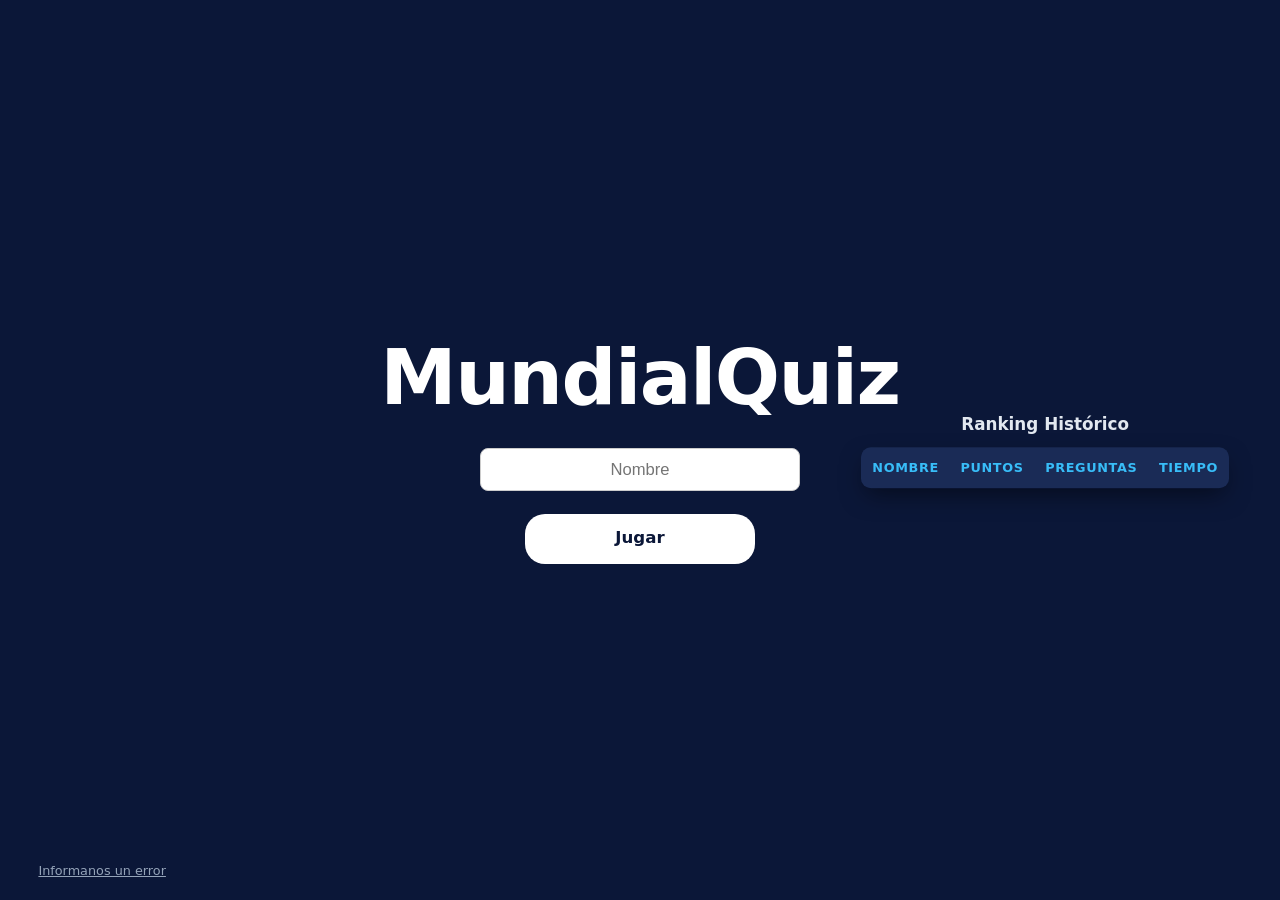
==== index.html @ 3e144af9 "Realizacion del diseno de la pagina principal y formulario de contacto" ====
<!DOCTYPE html>
<html lang="es">
<head>
    <meta charset="UTF-8">
    <meta name="viewport" content="width=device-width, initial-scale=1.0">
        <link rel="stylesheet" href="/css/reset.css">
        <link rel="stylesheet" href="/css/styles.css">
    <title>MundialQuiz</title>
</head>
<body id="paginaPrincipal">
    <div id="juego">
        <h1 id="tituloPrincial">MundialQuiz</h1>
        <input type="text"  id="usuario" placeholder="Nombre">
        <button id="btnjugar">Jugar</button>
    </div>
    <div id="tablaHistorica">
    <h2>Ranking Histórico</h2>
    <div class="contenedor-scroll-tabla">
        <table>
            <thead>
                <tr>
                    <th>Nombre</th>
                    <th>Puntos</th>
                    <th>Preguntas</th>
                    <th>Tiempo</th>
                </tr>
            </thead>
            <tbody id="cuerpoTabla">
                <!-- Acá vas a insertar los <tr> desde JavaScript -->
            </tbody>
        </table>
    </div>
</div>
    <footer id="contacto"><a href="contacto.html">Informanos un error</a></footer>
</body>
</html>
---- css/styles.css ----
/*  RESET BÁSICO Y VARIABLES GLOBALES */
* {
  box-sizing: border-box;
  margin: 0;
  padding: 0;
}

html {
  height: 100%;
}

body {
  background-color: #0B1738;
  font-family: system-ui, -apple-system, BlinkMacSystemFont, 'Segoe UI', Roboto, Oxygen, Ubuntu, Cantarell, sans-serif;
  color: #ffffff;
}

/* PANTALLA PRINCIPAL*/

#paginaPrincipal {
  width: 100vw;
  height: 100dvh;
  overflow: hidden;
  position: relative;
}

#juego {
  width: 100%;
  height: 100%;
  display: flex;
  flex-direction: column;
  justify-content: center;
  align-items: center;
  gap: clamp(1.2rem, 2.5vh, 2.2rem);
}

#tituloPrincial {
  font-size: clamp(3rem, 6vw, 5.5rem);
  font-weight: 800;
  letter-spacing: -0.02em;
  text-align: center;
  line-height: 1.1;
  margin-bottom: 0.3rem;
}

#usuario {
  padding: clamp(0.6rem, 1.2vh, 0.85rem) 1rem;
  font-size: clamp(1rem, 1.3vw, 1.25rem);
  border-radius: 8px;
  border: 1px solid #ccc;
  text-align: center;
  outline: none;
  width: 25vw;
  min-width: 260px;
  max-width: 360px;
  transition: border-color 0.2s, box-shadow 0.2s;
}

#usuario:focus {
  border-color: #38bdf8;
  box-shadow: 0 0 0 3px rgba(56, 189, 248, 0.3);
}

#btnjugar {
  padding: clamp(0.65rem, 1.4vh, 0.9rem) 0;
  font-size: clamp(1rem, 1.3vw, 1.25rem);
  font-weight: 700;
  border-radius: 20px;
  border: none;
  cursor: pointer;
  background-color: #ffffff;
  color: #0B1738;
  width: 18vw;
  min-width: 180px;
  max-width: 260px;
  transition: transform 0.15s ease, background-color 0.2s;
}

#btnjugar:hover {
  transform: scale(1.03);
  background-color: #f1f5f9;
}

#btnjugar:active {
  transform: scale(0.98);
}

/*TABLA HISTÓRICA*/
#tablaHistorica {
  position: absolute;
  top: 50%;
  right: clamp(1.5rem, 4vw, 4rem);
  transform: translateY(-50%);
  display: flex;
  flex-direction: column;
  align-items: center;
}

#tablaHistorica h2 {
  margin-bottom: clamp(0.6rem, 1vh, 1rem);
  font-size: clamp(1.05rem, 1.3vw, 1.3rem);
  font-weight: 600;
  color: #e2e8f0;
}

#tablaHistorica table {
  width: 26vw;
  min-width: 310px;
  max-width: 420px;
  border-collapse: collapse;
  text-align: center;
  background-color: #101f42;
  border-radius: 10px;
  overflow: hidden;
  box-shadow: 0 10px 25px -5px rgba(0, 0, 0, 0.5);
}

#tablaHistorica th {
  background-color: #1a2b56;
  color: #38bdf8;
  padding: clamp(0.6rem, 1.2vh, 0.85rem);
  font-size: clamp(0.8rem, 0.95vw, 0.95rem);
  text-transform: uppercase;
  letter-spacing: 0.05em;
}

#tablaHistorica td {
  padding: clamp(0.5rem, 1vh, 0.75rem);
  border-bottom: 1px solid #1a2b56;
  font-size: clamp(0.8rem, 0.9vw, 0.9rem);
  color: #cbd5e1;
}

#tablaHistorica tr:last-child td {
  border-bottom: none;
}

/* FOOTER*/
#contacto {
  position: absolute;
  bottom: clamp(1rem, 2vh, 1.8rem);
  left: clamp(1rem, 3vw, 2.5rem);
}

#contacto a {
  color: #94a3b8;
  text-decoration: underline;
  font-size: clamp(0.8rem, 0.9vw, 0.9rem);
  transition: color 0.2s ease;
}

#contacto a:hover {
  color: #ffffff;
}

/* PÁGINA DE CONTACTO */

#paginaContacto {
  width: 100vw;
  height: 100dvh;
  display: flex;
  flex-direction: column;
  justify-content: center;
  align-items: center;
  padding: 1.5rem;
  overflow: hidden;
  gap: 1.5rem;
}

#tituloMensaje {
  font-size: clamp(2rem, 4vw, 3.2rem);
  font-weight: 800;
  text-align: center;
  color: #ffffff;
  letter-spacing: -0.02em;
}

#paginaContacto form {
  display: flex;
  flex-direction: column;
  width: 100%;
  max-width: 420px;
  gap: 1.2rem;
  align-items: center;
}

#paginaContacto input,
#paginaContacto textarea {
  width: 100%;
  padding: 0.8rem 1rem;
  font-size: clamp(0.95rem, 1.1vw, 1.05rem);
  border-radius: 8px;
  border: 1px solid #334155;
  background-color: #101f42;
  color: #ffffff;
  outline: none;
  transition: border-color 0.2s, box-shadow 0.2s;
  font-family: inherit;
}

#paginaContacto input::placeholder,
#paginaContacto textarea::placeholder {
  color: #94a3b8;
}

#paginaContacto input:focus,
#paginaContacto textarea:focus {
  border-color: #38bdf8;
  box-shadow: 0 0 0 3px rgba(56, 189, 248, 0.25);
}

#paginaContacto textarea {
  resize: vertical;
  min-height: 120px;
  max-height: 220px;
}

#btnEnviar {
  padding: 0.75rem 2.5rem;
  font-size: 1.05rem;
  font-weight: 700;
  border-radius: 20px;
  border: none;
  cursor: pointer;
  background-color: #ffffff;
  color: #0B1738;
  margin-top: 0.5rem;
  transition: transform 0.15s ease, background-color 0.2s;
  width: 100%;
  max-width: 220px;
}

#btnEnviar:hover {
  transform: scale(1.03);
  background-color: #f1f5f9;
}

#btnEnviar:active {
  transform: scale(0.98);
}

/* MEDIA QUERIES */

/* Adaptación para pantallas chicas / ventanas flotantes */
@media (max-width: 1024px) {
  #paginaPrincipal {
    height: auto;
    min-height: 100dvh;
    overflow-y: auto;
    display: flex;
    flex-direction: column;
    align-items: center;
    justify-content: flex-start;
    padding: 2.5rem 1.5rem 2rem 1.5rem;
    gap: 2.5rem;
  }

  #juego {
    height: auto;
    width: 100%;
  }

  #tablaHistorica {
    position: static;
    transform: none;
    width: 100%;
    max-width: 400px;
  }

  #tablaHistorica table {
    width: 100%;
  }

  #contacto {
    position: static;
    margin-top: 1rem;
    text-align: center;
  }
}

/* Adaptación para Celulares (iPhone 390px y similares) */
@media (max-width: 480px) {
  #paginaPrincipal {
    padding: 2rem 1rem 1.5rem 1rem;
    gap: 2rem;
  }

  #tituloPrincial {
    font-size: 2.2rem;
  }

  #usuario {
    width: 100%;
    max-width: 260px;
    padding: 0.75rem 1rem;
    font-size: 1rem;
  }

  #btnjugar {
    width: 100%;
    max-width: 180px;
    padding: 0.7rem 0;
    font-size: 1rem;
  }

  #tablaHistorica {
    max-width: 100%;
  }

  #tablaHistorica th, 
  #tablaHistorica td {
    padding: 0.55rem 0.4rem;
  }

  /* Formulario de contacto en 390px */
  #paginaContacto {
    height: auto;
    min-height: 100dvh;
    padding: 2rem 1.2rem;
  }

  #tituloMensaje {
    font-size: 2.1rem;
  }
}
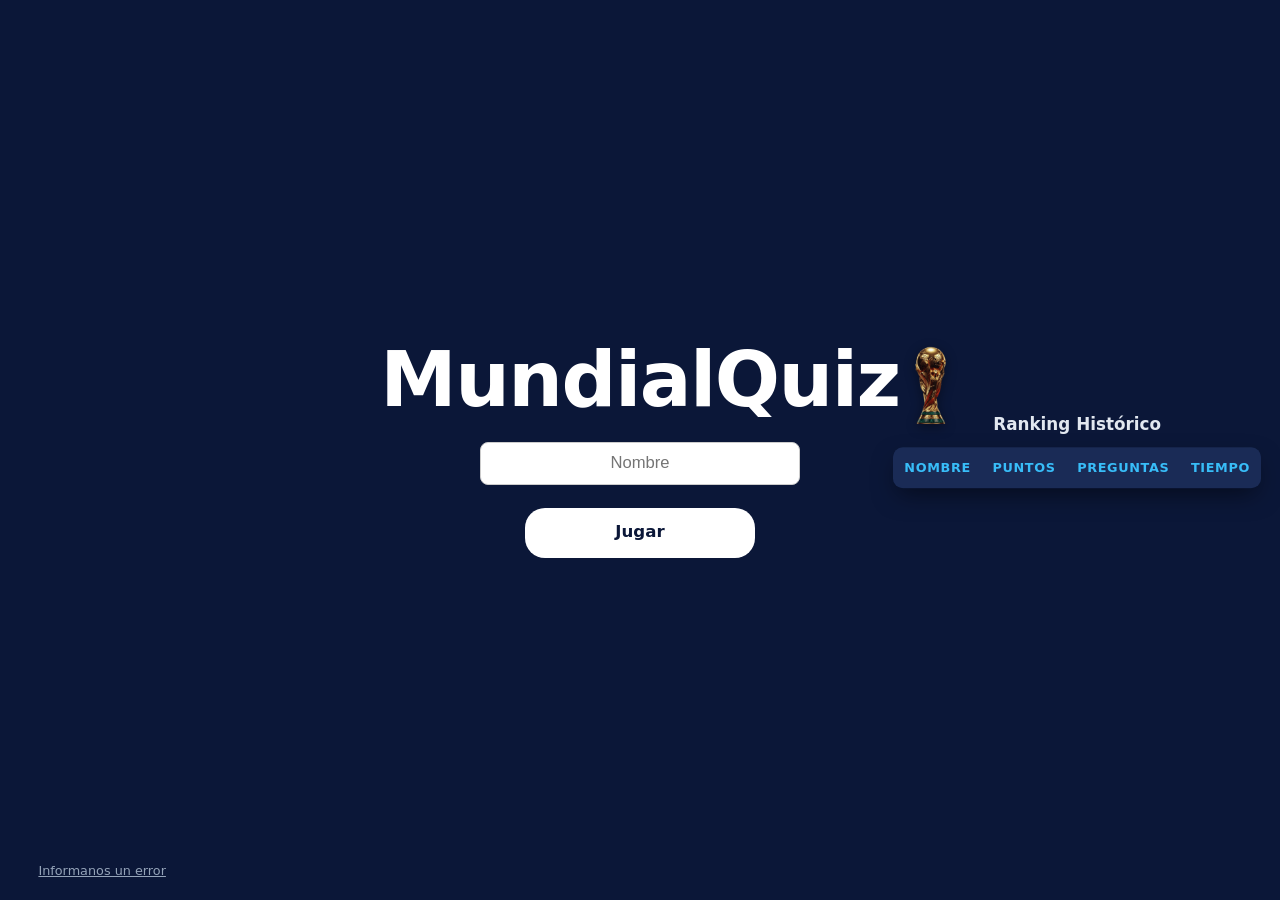
==== commit a0e1a024: "Inicio de algunas clases y programacion del banco de preguntas" ====
--- a/index.html
+++ b/index.html
@@ -3,13 +3,16 @@
 <head>
     <meta charset="UTF-8">
     <meta name="viewport" content="width=device-width, initial-scale=1.0">
-        <link rel="stylesheet" href="/css/reset.css">
-        <link rel="stylesheet" href="/css/styles.css">
+        <link rel="stylesheet" href="css/reset.css">
+        <link rel="stylesheet" href="css/styles.css">
     <title>MundialQuiz</title>
 </head>
 <body id="paginaPrincipal">
     <div id="juego">
-        <h1 id="tituloPrincial">MundialQuiz</h1>
+        <h1 id="tituloPrincial">
+            <span>MundialQuiz</span>
+            <img src="img/copaMundo1.png" alt="copaMundo" class="copaMundo">
+        </h1>
         <input type="text"  id="usuario" placeholder="Nombre">
         <button id="btnjugar">Jugar</button>
     </div>
--- a/css/styles.css
+++ b/css/styles.css
@@ -35,12 +35,23 @@
 }
 
 #tituloPrincial {
+position: relative; /* Base para posicionar la copa respecto al título */
+  display: inline-flex;
+  align-items: center;
+  justify-content: center;
   font-size: clamp(3rem, 6vw, 5.5rem);
   font-weight: 800;
   letter-spacing: -0.02em;
-  text-align: center;
-  line-height: 1.1;
-  margin-bottom: 0.3rem;
+  line-height: 1;
+}
+
+.copaMundo{
+position: absolute;
+  left: 95%;             /* Ubica la copa inmediatamente a la derecha del texto */
+  height: 1.5em;         /* Se adapta al alto de la fuente */
+  width: auto;
+  object-fit: contain;
+  filter: drop-shadow(0px 3px 6px rgba(0, 0, 0, 0.4));
 }
 
 #usuario {
@@ -87,14 +98,18 @@
 
 /*TABLA HISTÓRICA*/
 #tablaHistorica {
-  position: absolute;
+position: absolute;
+position: absolute;
   top: 50%;
-  right: clamp(1.5rem, 4vw, 4rem);
+  /* Reducimos la distancia respecto al borde derecho a solo 1rem/1.5vw */
+  right: clamp(0.8rem, 1.5vw, 1.5rem); 
   transform: translateY(-50%);
+  
   display: flex;
   flex-direction: column;
   align-items: center;
 }
+
 
 #tablaHistorica h2 {
   margin-bottom: clamp(0.6rem, 1vh, 1rem);
@@ -205,7 +220,7 @@
 
 #paginaContacto input:focus,
 #paginaContacto textarea:focus {
-  border-color: #38bdf8;
+  border-color: #3865f8;
   box-shadow: 0 0 0 3px rgba(56, 189, 248, 0.25);
 }
 
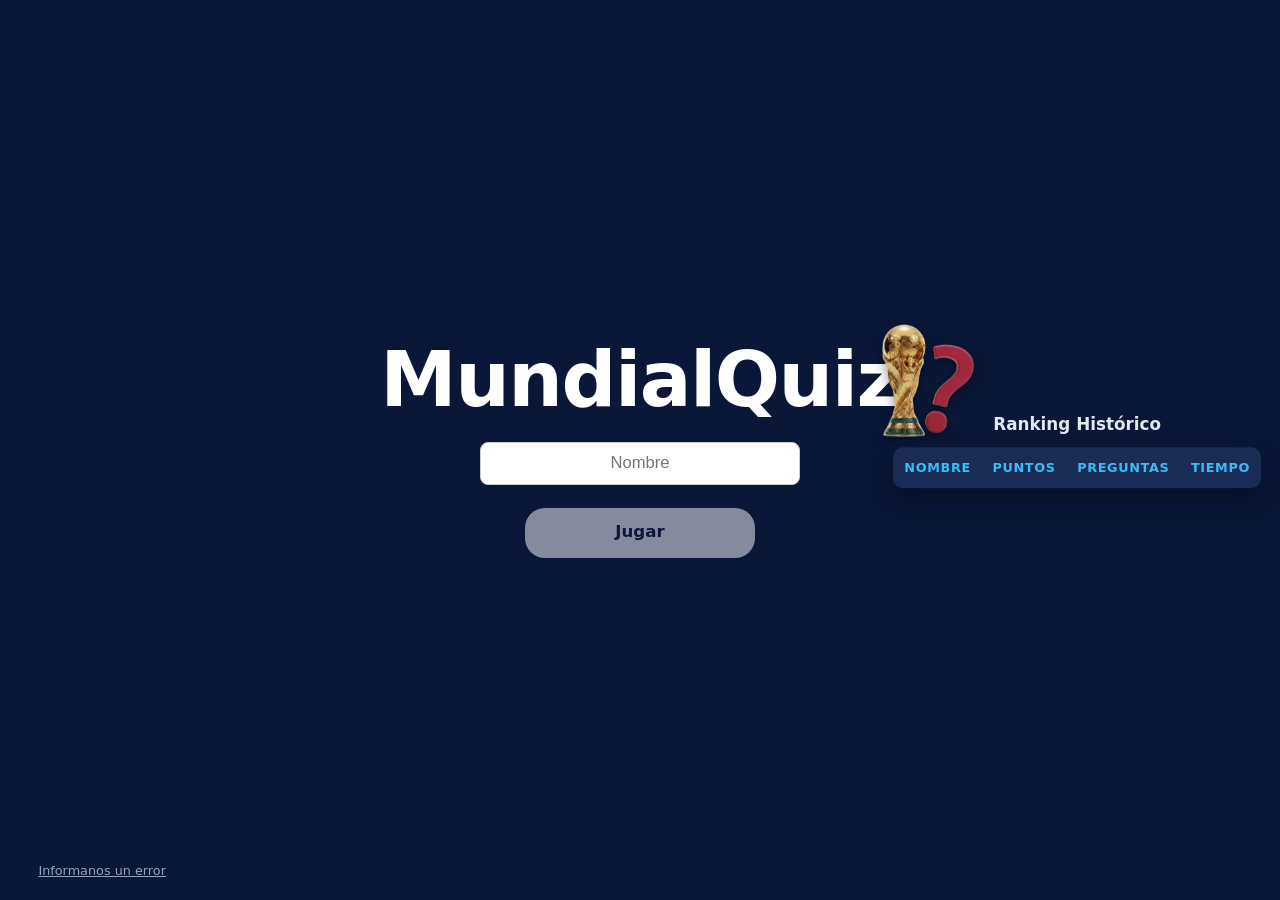
==== commit 936f8fb5: "Seleccion de icono y efectos de sonido; Cambios en el index, validaciones y formulario de contacto; " ====
--- a/index.html
+++ b/index.html
@@ -3,37 +3,85 @@
 <head>
     <meta charset="UTF-8">
     <meta name="viewport" content="width=device-width, initial-scale=1.0">
+    <link rel="icon" type="image/x-icon" href="img/logo.ico">
         <link rel="stylesheet" href="css/reset.css">
         <link rel="stylesheet" href="css/styles.css">
     <title>MundialQuiz</title>
 </head>
 <body id="paginaPrincipal">
-    <div id="juego">
-        <h1 id="tituloPrincial">
-            <span>MundialQuiz</span>
-            <img src="img/copaMundo1.png" alt="copaMundo" class="copaMundo">
-        </h1>
-        <input type="text"  id="usuario" placeholder="Nombre">
-        <button id="btnjugar">Jugar</button>
+    <div id="pantallaPrincipal">
+        <div id="juego">
+            <h1 id="tituloPrincial">
+                <span>MundialQuiz</span>
+                <img src="img/logo.png" alt="copaMundo" class="copaMundo">
+            </h1>
+            <input type="text"  id="usuario" placeholder="Nombre">
+            <button id="btnjugar" disabled>Jugar</button>
+        </div>
+        <div id="tablaHistorica">
+            <h2>Ranking Histórico</h2>
+            <div class="contenedor-scroll-tabla">
+                <table>
+                    <thead>
+                        <tr>
+                            <th>Nombre</th>
+                            <th>Puntos</th>
+                            <th>Preguntas</th>
+                            <th>Tiempo</th>
+                        </tr>
+                    </thead>
+                    <tbody id="cuerpoTabla">
+                        <!-- Aca se asignan los <tr> desde JavaScript -->
+                    </tbody>
+                </table>
+            </div>
+        </div>
+        <footer id="contacto"><button id="btnAbrirContacto">Informanos un error</button></footer>
     </div>
-    <div id="tablaHistorica">
-    <h2>Ranking Histórico</h2>
-    <div class="contenedor-scroll-tabla">
-        <table>
-            <thead>
-                <tr>
-                    <th>Nombre</th>
-                    <th>Puntos</th>
-                    <th>Preguntas</th>
-                    <th>Tiempo</th>
-                </tr>
-            </thead>
-            <tbody id="cuerpoTabla">
-                <!-- Acá vas a insertar los <tr> desde JavaScript -->
-            </tbody>
-        </table>
+    <div id="pantallaJuego" class="oculto">
+        <header id="infoPartida">
+            <h4 id="vidas"></h4>
+            <h4 id="timer"></h4>
+            <h4 id="puntos"></h4>
+        </header>
+        <div id="preguntaOpciones">
+            <div id="pregunta"></div>
+            <div id="opciones">
+                <button id="op1"></button>
+                <button id="op2"></button>
+                <button id="op3"></button>
+                <button id="op4"></button>
+            </div>
+        </div>
+        <footer id="infoPartida2">
+            <h4 id="nombre"></h4>
+            <h4 id="contadorPreguntas"></h4>
+        </footer>
     </div>
-</div>
-    <footer id="contacto"><a href="contacto.html">Informanos un error</a></footer>
+    <div id="pantallaFin" class="oculto">
+                <div id="resultadoFin">
+            <h2 id="gameOver">Game Over</h2>
+            <p id="mensajeFin">Resumen de la partida:</p>
+            <div id="resumenFin">
+                <p>Puntaje: <span id="puntajeFin"></span></p>
+                <p>Correctas: <span id="correctasFin"></span></p>
+                <p>Tiempo: <span id="tiempoFin"></span></p>
+            </div>
+            <button id="btnAceptar">Aceptar</button>
+        </div>
+    </div>
+    <div id="modalContacto" class="oculto">
+        <div id="modalContenido">
+            <button id="btnCerrarModal">✕</button>
+            <iframe id="iframeContacto" src="contacto.html"></iframe>
+        </div>
+    </div>
+    <script src="js/datos_preguntas.js"></script>
+    <script src="js/validaciones.js"></script>
+    <script src="js/juego.js"></script>
+    <script src="js/modal.js"></script>
+    <script src="js/local_storage.js"></script>
+    <script src="js/interfaz.js"></script>
+    <script src="js/principal.js"></script>
 </body>
 </html>
--- a/css/styles.css
+++ b/css/styles.css
@@ -1,340 +1,587 @@
 /*  RESET BÁSICO Y VARIABLES GLOBALES */
-* {
-  box-sizing: border-box;
-  margin: 0;
-  padding: 0;
-}
-
-html {
-  height: 100%;
-}
-
-body {
-  background-color: #0B1738;
-  font-family: system-ui, -apple-system, BlinkMacSystemFont, 'Segoe UI', Roboto, Oxygen, Ubuntu, Cantarell, sans-serif;
-  color: #ffffff;
-}
-
+  * {
+    box-sizing: border-box;
+    margin: 0;
+    padding: 0;
+  }
+
+  html {
+    height: 100%;
+  }
+
+  body {
+    background-color: #0B1738;
+    font-family: system-ui, -apple-system, BlinkMacSystemFont, 'Segoe UI', Roboto, Oxygen, Ubuntu, Cantarell, sans-serif;
+    color: #ffffff;
+  }
+
+  .oculto{
+    display: none !important;
+  }
+  button:disabled{
+    opacity: 0.5;               
+    cursor: not-allowed !important;         
+    pointer-events: auto;
+    transition: none !important;
+    transform: none !important;
+  }
 /* PANTALLA PRINCIPAL*/
 
-#paginaPrincipal {
-  width: 100vw;
-  height: 100dvh;
-  overflow: hidden;
-  position: relative;
-}
-
-#juego {
-  width: 100%;
-  height: 100%;
-  display: flex;
-  flex-direction: column;
-  justify-content: center;
-  align-items: center;
-  gap: clamp(1.2rem, 2.5vh, 2.2rem);
-}
-
-#tituloPrincial {
-position: relative; /* Base para posicionar la copa respecto al título */
-  display: inline-flex;
-  align-items: center;
-  justify-content: center;
-  font-size: clamp(3rem, 6vw, 5.5rem);
-  font-weight: 800;
-  letter-spacing: -0.02em;
-  line-height: 1;
-}
-
-.copaMundo{
-position: absolute;
-  left: 95%;             /* Ubica la copa inmediatamente a la derecha del texto */
-  height: 1.5em;         /* Se adapta al alto de la fuente */
-  width: auto;
-  object-fit: contain;
-  filter: drop-shadow(0px 3px 6px rgba(0, 0, 0, 0.4));
-}
-
-#usuario {
-  padding: clamp(0.6rem, 1.2vh, 0.85rem) 1rem;
-  font-size: clamp(1rem, 1.3vw, 1.25rem);
-  border-radius: 8px;
-  border: 1px solid #ccc;
-  text-align: center;
-  outline: none;
-  width: 25vw;
-  min-width: 260px;
-  max-width: 360px;
-  transition: border-color 0.2s, box-shadow 0.2s;
-}
-
-#usuario:focus {
-  border-color: #38bdf8;
-  box-shadow: 0 0 0 3px rgba(56, 189, 248, 0.3);
-}
-
-#btnjugar {
-  padding: clamp(0.65rem, 1.4vh, 0.9rem) 0;
-  font-size: clamp(1rem, 1.3vw, 1.25rem);
-  font-weight: 700;
-  border-radius: 20px;
-  border: none;
-  cursor: pointer;
-  background-color: #ffffff;
-  color: #0B1738;
-  width: 18vw;
-  min-width: 180px;
-  max-width: 260px;
-  transition: transform 0.15s ease, background-color 0.2s;
-}
-
-#btnjugar:hover {
-  transform: scale(1.03);
-  background-color: #f1f5f9;
-}
-
-#btnjugar:active {
-  transform: scale(0.98);
-}
-
-/*TABLA HISTÓRICA*/
-#tablaHistorica {
-position: absolute;
-position: absolute;
-  top: 50%;
-  /* Reducimos la distancia respecto al borde derecho a solo 1rem/1.5vw */
-  right: clamp(0.8rem, 1.5vw, 1.5rem); 
-  transform: translateY(-50%);
-  
-  display: flex;
-  flex-direction: column;
-  align-items: center;
-}
-
-
-#tablaHistorica h2 {
-  margin-bottom: clamp(0.6rem, 1vh, 1rem);
-  font-size: clamp(1.05rem, 1.3vw, 1.3rem);
-  font-weight: 600;
-  color: #e2e8f0;
-}
-
-#tablaHistorica table {
-  width: 26vw;
-  min-width: 310px;
-  max-width: 420px;
-  border-collapse: collapse;
-  text-align: center;
-  background-color: #101f42;
-  border-radius: 10px;
-  overflow: hidden;
-  box-shadow: 0 10px 25px -5px rgba(0, 0, 0, 0.5);
-}
-
-#tablaHistorica th {
-  background-color: #1a2b56;
-  color: #38bdf8;
-  padding: clamp(0.6rem, 1.2vh, 0.85rem);
-  font-size: clamp(0.8rem, 0.95vw, 0.95rem);
-  text-transform: uppercase;
-  letter-spacing: 0.05em;
-}
-
-#tablaHistorica td {
-  padding: clamp(0.5rem, 1vh, 0.75rem);
-  border-bottom: 1px solid #1a2b56;
-  font-size: clamp(0.8rem, 0.9vw, 0.9rem);
-  color: #cbd5e1;
-}
-
-#tablaHistorica tr:last-child td {
-  border-bottom: none;
-}
-
-/* FOOTER*/
-#contacto {
+  #pantallaPrincipal {
+    width: 100vw;
+    height: 100dvh;
+    overflow: hidden;
+    position: relative;
+  }
+
+  #juego {
+    width: 100%;
+    height: 100%;
+    display: flex;
+    flex-direction: column;
+    justify-content: center;
+    align-items: center;
+    gap: clamp(1.2rem, 2.5vh, 2.2rem);
+  }
+
+  #tituloPrincial {
+  position: relative; /* Base para posicionar la copa respecto al título */
+    display: inline-flex;
+    align-items: center;
+    justify-content: center;
+    font-size: clamp(3rem, 6vw, 5.5rem);
+    font-weight: 800;
+    letter-spacing: -0.02em;
+    line-height: 1;
+  }
+
+  .copaMundo{
   position: absolute;
-  bottom: clamp(1rem, 2vh, 1.8rem);
-  left: clamp(1rem, 3vw, 2.5rem);
-}
-
-#contacto a {
-  color: #94a3b8;
-  text-decoration: underline;
-  font-size: clamp(0.8rem, 0.9vw, 0.9rem);
-  transition: color 0.2s ease;
-}
-
-#contacto a:hover {
-  color: #ffffff;
-}
-
+    left: 95%; 
+    height: 1.5em;
+    width: auto;
+    object-fit: contain;
+    filter: drop-shadow(0px 3px 6px rgba(0, 0, 0, 0.4));
+  }
+
+  #usuario {
+    padding: clamp(0.6rem, 1.2vh, 0.85rem) 1rem;
+    font-size: clamp(1rem, 1.3vw, 1.25rem);
+    border-radius: 8px;
+    border: 1px solid #ccc;
+    text-align: center;
+    outline: none;
+    width: 25vw;
+    min-width: 260px;
+    max-width: 360px;
+    transition: border-color 0.2s, box-shadow 0.2s;
+  }
+
+  #usuario:focus {
+    border-color: #38bdf8;
+    box-shadow: 0 0 0 3px rgba(56, 189, 248, 0.3);
+  }
+
+  #btnjugar {
+    padding: clamp(0.65rem, 1.4vh, 0.9rem) 0;
+    font-size: clamp(1rem, 1.3vw, 1.25rem);
+    font-weight: 700;
+    border-radius: 20px;
+    border: none;
+    cursor: pointer;
+    background-color: #ffffff;
+    color: #0B1738;
+    width: 18vw;
+    min-width: 180px;
+    max-width: 260px;
+    transition: transform 0.15s ease, background-color 0.2s;
+  }
+
+  #btnjugar:hover {
+    transform: scale(1.03);
+    background-color: #f1f5f9;
+  }
+
+  #btnjugar:active {
+    transform: scale(0.98);
+  }
+
+  /*TABLA HISTÓRICA*/
+  #tablaHistorica {
+  position: absolute;
+  position: absolute;
+    top: 50%;
+    right: clamp(0.8rem, 1.5vw, 1.5rem); 
+    transform: translateY(-50%);
+    
+    display: flex;
+    flex-direction: column;
+    align-items: center;
+  }
+
+
+  #tablaHistorica h2 {
+    margin-bottom: clamp(0.6rem, 1vh, 1rem);
+    font-size: clamp(1.05rem, 1.3vw, 1.3rem);
+    font-weight: 600;
+    color: #e2e8f0;
+  }
+
+  #tablaHistorica table {
+    width: 26vw;
+    min-width: 310px;
+    max-width: 420px;
+    border-collapse: collapse;
+    text-align: center;
+    background-color: #101f42;
+    border-radius: 10px;
+    overflow: hidden;
+    box-shadow: 0 10px 25px -5px rgba(0, 0, 0, 0.5);
+  }
+
+  #tablaHistorica th {
+    background-color: #1a2b56;
+    color: #38bdf8;
+    padding: clamp(0.6rem, 1.2vh, 0.85rem);
+    font-size: clamp(0.8rem, 0.95vw, 0.95rem);
+    text-transform: uppercase;
+    letter-spacing: 0.05em;
+  }
+
+  #tablaHistorica td {
+    padding: clamp(0.5rem, 1vh, 0.75rem);
+    border-bottom: 1px solid #1a2b56;
+    font-size: clamp(0.8rem, 0.9vw, 0.9rem);
+    color: #cbd5e1;
+  }
+
+  #tablaHistorica tr:last-child td {
+    border-bottom: none;
+  }
+
+  /* FOOTER*/
+  #contacto {
+    position: absolute;
+    bottom: clamp(1rem, 2vh, 1.8rem);
+    left: clamp(1rem, 3vw, 2.5rem);
+  }
+
+  #btnAbrirContacto {
+    background: none;
+    border: none;
+    padding: 0;
+    font-family: inherit;
+    color: #94a3b8;
+    text-decoration: underline;
+    font-size: clamp(0.8rem, 0.9vw, 0.9rem);
+    cursor: pointer;
+    transition: color 0.2s ease;
+  }
+
+  #btnAbrirContacto:hover {
+    color: #ffffff;
+  }
+
+/* PANTALLA DE JUEGO */
+  #pantallaJuego{
+    display: none;
+    width: 100%;
+    height: 100dvh;
+    display: flex;
+    flex-direction: column;
+    justify-content: space-between;
+    box-sizing: border-box;
+    padding: clamp(1rem, 2.5vh, 2rem) clamp(1rem, 3vw, 2.5rem);
+  }
+  #infoPartida{
+    display: flex;
+    flex-direction: row;
+    align-items: center;
+    width: 100%;
+    font-size: clamp(1rem, 1.3vw, 1.25rem);
+  }
+  #vidas{
+    flex: 1;
+    text-align: left;
+  }
+  #timer{
+    flex: 1;
+    text-align: center;
+  }
+  #puntos{
+    flex: 1;
+    text-align: right;
+  }
+  #preguntaOpciones{
+    display: flex;
+    flex-direction: column;
+    align-items: center;
+    justify-content: center;
+    gap: clamp(1.5rem, 4vh, 3rem);
+  }
+  #pregunta{
+    min-height: 22vh;
+    width: 40%;
+    min-width: 320px;
+    background-color: #e2e8f0;
+    color: #0B1738;
+    font-weight: 700;
+    padding: 4%;
+    box-sizing: border-box;
+    border-radius: 10px;
+    box-shadow: 0 0 25px rgba(53, 57, 109, 0.467);
+    text-align: center;
+    display: flex;
+    align-items: center;
+    justify-content: center;
+  }
+  #opciones{
+    display: flex;
+    flex-direction: column;
+    align-items: center;
+    gap: clamp(0.6rem, 1.2vh, 0.9rem);
+    width: 40%;
+    min-width: 320px;
+  }
+  #op1, #op2 , #op3, #op4{
+    background-color: #e2e8f0;
+    color: #0B1738;
+    font-weight: 500;
+    box-sizing: border-box;
+    border: none;
+    border-radius: 10px;
+    box-shadow: 0 0 25px rgba(53, 57, 109, 0.467);
+    text-align: center;
+    width: 100%;
+    padding: clamp(0.7rem, 1.4vh, 1rem);
+    font-size: clamp(0.95rem, 1.1vw, 1.1rem);
+    cursor: pointer;
+    transition: transform 0.15s ease, background-color 0.2s;
+  }
+  #op1:hover, #op2:hover, #op3:hover, #op4:hover{
+    transform: scale(1.03);
+    background-color: #ffffff;
+  }
+  #infoPartida2{
+    display: flex;
+    flex-direction: row;
+    justify-content: space-between;
+    align-items: center;
+    width: 100%;
+    font-size: clamp(1rem, 1.3vw, 1.25rem);
+  }
+
+/* PANTALLA FIN */
+  #pantallaFin{
+    width: 100%;
+    height: 100dvh;
+    display: flex;
+    justify-content: center;
+    align-items: center;
+  }
+
+  #resultadoFin{
+    display: flex;
+    flex-direction: column;
+    align-items: center;
+    text-align: center;
+    gap: clamp(1rem, 2.5vh, 1.5rem);
+    padding: clamp(2rem, 5vh, 3rem) clamp(1.5rem, 4vw, 3rem);
+  }
+
+  #gameOver{
+    font-size: clamp(2.2rem, 5vw, 3.5rem);
+    font-weight: 800;
+    letter-spacing: -0.02em;
+  }
+
+  #mensajeFin{
+    font-size: clamp(1rem, 1.3vw, 1.25rem);
+    color: #cbd5e1;
+  }
+
+  #resumenFin{
+    display: flex;
+    flex-direction: column;
+    gap: 0.5rem;
+    background-color: #101f42;
+    border-radius: 10px;
+    padding: clamp(1rem, 2vh, 1.5rem) clamp(1.5rem, 3vw, 2.5rem);
+    font-size: clamp(0.95rem, 1.1vw, 1.1rem);
+    color: #e2e8f0;
+    min-width: 220px;
+  }
+
+  #btnAceptar{
+    padding: clamp(0.65rem, 1.4vh, 0.9rem) clamp(2rem, 4vw, 3rem);
+    font-size: clamp(1rem, 1.3vw, 1.25rem);
+    font-weight: 700;
+    border-radius: 20px;
+    border: none;
+    cursor: pointer;
+    background-color: #ffffff;
+    color: #0B1738;
+    transition: transform 0.15s ease, background-color 0.2s;
+  }
+
+  #btnAceptar:hover{
+    transform: scale(1.03);
+    background-color: #f1f5f9;
+  }
+
+  #btnAceptar:active{
+    transform: scale(0.98);
+  }
+
+/* MODAL DE CONTACTO */
+  #modalContacto{
+    position: fixed;
+    top: 0;
+    left: 0;
+    width: 100vw;
+    height: 100dvh;
+    background-color: rgba(11, 23, 56, 0.75);
+    display: flex;
+    justify-content: center;
+    align-items: center;
+    z-index: 100;
+  }
+
+  #modalContenido{
+    position: relative;
+    width: clamp(320px, 90vw, 500px);
+    height: clamp(400px, 80vh, 650px);
+    background-color: #0B1738;
+    border-radius: 10px;
+    box-shadow: 0 10px 25px -5px rgba(0, 0, 0, 0.6);
+    overflow: hidden;
+  }
+
+  #btnCerrarModal{
+    position: absolute;
+    top: 0.6rem;
+    right: 0.8rem;
+    z-index: 1;
+    background: none;
+    border: none;
+    color: #ffffff;
+    font-size: 1.3rem;
+    cursor: pointer;
+  }
+
+  #iframeContacto{
+    width: 100%;
+    height: 100%;
+    border: none;
+  }
 /* PÁGINA DE CONTACTO */
 
-#paginaContacto {
-  width: 100vw;
-  height: 100dvh;
-  display: flex;
-  flex-direction: column;
-  justify-content: center;
-  align-items: center;
-  padding: 1.5rem;
-  overflow: hidden;
-  gap: 1.5rem;
-}
-
-#tituloMensaje {
-  font-size: clamp(2rem, 4vw, 3.2rem);
-  font-weight: 800;
-  text-align: center;
-  color: #ffffff;
-  letter-spacing: -0.02em;
-}
-
-#paginaContacto form {
-  display: flex;
-  flex-direction: column;
-  width: 100%;
-  max-width: 420px;
-  gap: 1.2rem;
-  align-items: center;
-}
-
-#paginaContacto input,
-#paginaContacto textarea {
-  width: 100%;
-  padding: 0.8rem 1rem;
-  font-size: clamp(0.95rem, 1.1vw, 1.05rem);
-  border-radius: 8px;
-  border: 1px solid #334155;
-  background-color: #101f42;
-  color: #ffffff;
-  outline: none;
-  transition: border-color 0.2s, box-shadow 0.2s;
-  font-family: inherit;
-}
-
-#paginaContacto input::placeholder,
-#paginaContacto textarea::placeholder {
-  color: #94a3b8;
-}
-
-#paginaContacto input:focus,
-#paginaContacto textarea:focus {
-  border-color: #3865f8;
-  box-shadow: 0 0 0 3px rgba(56, 189, 248, 0.25);
-}
-
-#paginaContacto textarea {
-  resize: vertical;
-  min-height: 120px;
-  max-height: 220px;
-}
-
-#btnEnviar {
-  padding: 0.75rem 2.5rem;
-  font-size: 1.05rem;
-  font-weight: 700;
-  border-radius: 20px;
-  border: none;
-  cursor: pointer;
-  background-color: #ffffff;
-  color: #0B1738;
-  margin-top: 0.5rem;
-  transition: transform 0.15s ease, background-color 0.2s;
-  width: 100%;
-  max-width: 220px;
-}
-
-#btnEnviar:hover {
-  transform: scale(1.03);
-  background-color: #f1f5f9;
-}
-
-#btnEnviar:active {
-  transform: scale(0.98);
-}
+  #paginaContacto {
+    width: 100vw;
+    height: 100dvh;
+    display: flex;
+    flex-direction: column;
+    justify-content: center;
+    align-items: center;
+    padding: 1.5rem;
+    overflow: hidden;
+    gap: 1.5rem;
+  }
+
+  #tituloMensaje {
+    font-size: clamp(2rem, 4vw, 3.2rem);
+    font-weight: 800;
+    text-align: center;
+    color: #ffffff;
+    letter-spacing: -0.02em;
+  }
+
+  #paginaContacto form {
+    display: flex;
+    flex-direction: column;
+    width: 100%;
+    max-width: 420px;
+    gap: 1.2rem;
+    align-items: center;
+  }
+
+  #paginaContacto input,
+  #paginaContacto textarea {
+    width: 100%;
+    padding: 0.8rem 1rem;
+    font-size: clamp(0.95rem, 1.1vw, 1.05rem);
+    border-radius: 8px;
+    border: 1px solid #334155;
+    background-color: #101f42;
+    color: #ffffff;
+    outline: none;
+    transition: border-color 0.2s, box-shadow 0.2s;
+    font-family: inherit;
+  }
+
+  #paginaContacto input::placeholder,
+  #paginaContacto textarea::placeholder {
+    color: #94a3b8;
+  }
+
+  #paginaContacto input:focus,
+  #paginaContacto textarea:focus {
+    border-color: #3865f8;
+    box-shadow: 0 0 0 3px rgba(56, 189, 248, 0.25);
+  }
+
+  #paginaContacto textarea {
+    resize: vertical;
+    min-height: 120px;
+    max-height: 220px;
+  }
+
+  #btnEnviar {
+    padding: 0.75rem 2.5rem;
+    font-size: 1.05rem;
+    font-weight: 700;
+    border-radius: 20px;
+    border: none;
+    cursor: pointer;
+    background-color: #ffffff;
+    color: #0B1738;
+    margin-top: 0.5rem;
+    transition: transform 0.15s ease, background-color 0.2s;
+    width: 100%;
+    max-width: 220px;
+  }
+
+  #btnEnviar:hover {
+    transform: scale(1.03);
+    background-color: #f1f5f9;
+  }
+
+  #btnEnviar:active {
+    transform: scale(0.98);
+  }
 
 /* MEDIA QUERIES */
 
-/* Adaptación para pantallas chicas / ventanas flotantes */
-@media (max-width: 1024px) {
-  #paginaPrincipal {
-    height: auto;
-    min-height: 100dvh;
-    overflow-y: auto;
-    display: flex;
-    flex-direction: column;
-    align-items: center;
-    justify-content: flex-start;
-    padding: 2.5rem 1.5rem 2rem 1.5rem;
-    gap: 2.5rem;
-  }
-
-  #juego {
-    height: auto;
-    width: 100%;
-  }
-
-  #tablaHistorica {
-    position: static;
-    transform: none;
-    width: 100%;
-    max-width: 400px;
-  }
-
-  #tablaHistorica table {
-    width: 100%;
-  }
-
-  #contacto {
-    position: static;
-    margin-top: 1rem;
-    text-align: center;
-  }
-}
-
-/* Adaptación para Celulares (iPhone 390px y similares) */
-@media (max-width: 480px) {
-  #paginaPrincipal {
-    padding: 2rem 1rem 1.5rem 1rem;
-    gap: 2rem;
-  }
-
-  #tituloPrincial {
-    font-size: 2.2rem;
-  }
-
-  #usuario {
-    width: 100%;
-    max-width: 260px;
-    padding: 0.75rem 1rem;
-    font-size: 1rem;
-  }
-
-  #btnjugar {
-    width: 100%;
-    max-width: 180px;
-    padding: 0.7rem 0;
-    font-size: 1rem;
-  }
-
-  #tablaHistorica {
-    max-width: 100%;
-  }
-
-  #tablaHistorica th, 
-  #tablaHistorica td {
-    padding: 0.55rem 0.4rem;
-  }
-
-  /* Formulario de contacto en 390px */
-  #paginaContacto {
-    height: auto;
-    min-height: 100dvh;
-    padding: 2rem 1.2rem;
-  }
-
-  #tituloMensaje {
-    font-size: 2.1rem;
-  }
-}+  /* Adaptación para pantallas chicas / ventanas flotantes */
+  @media (max-width: 1024px) {
+    #pantallaPrincipal {
+      height: auto;
+      min-height: 100dvh;
+      overflow-y: auto;
+      display: flex;
+      flex-direction: column;
+      align-items: center;
+      justify-content: flex-start;
+      padding: 2.5rem 1.5rem 2rem 1.5rem;
+      gap: 2.5rem;
+    }
+
+    #juego {
+      height: auto;
+      width: 100%;
+    }
+
+    #tablaHistorica {
+      position: static;
+      transform: none;
+      width: 100%;
+      max-width: 400px;
+    }
+
+    #tablaHistorica table {
+      width: 100%;
+    }
+
+    #contacto {
+      position: static;
+      margin-top: 1rem;
+      text-align: center;
+    }
+
+    /* PÁGINA DE JUEGO */
+    #pantallaJuego {
+      padding: 1.5rem 1rem;
+    }
+
+    #pregunta,
+    #opciones {
+      width: 70%;
+      min-width: unset;
+    }
+  }
+
+  /* Adaptación para Celulares (iPhone 390px y similares) */
+  @media (max-width: 480px) {
+    #pantallaPrincipal {
+      padding: 2rem 1rem 1.5rem 1rem;
+      gap: 2rem;
+    }
+
+    #tituloPrincial {
+      font-size: 2.2rem;
+    }
+
+    #usuario {
+      width: 100%;
+      max-width: 260px;
+      padding: 0.75rem 1rem;
+      font-size: 1rem;
+    }
+
+    #btnjugar {
+      width: 100%;
+      max-width: 180px;
+      padding: 0.7rem 0;
+      font-size: 1rem;
+    }
+
+    #tablaHistorica {
+      max-width: 100%;
+    }
+
+    #tablaHistorica th,
+    #tablaHistorica td {
+      padding: 0.55rem 0.4rem;
+    }
+
+    /* PÁGINA DE JUEGO en 390px */
+    #pantallaJuego {
+      padding: 1.2rem 0.8rem;
+    }
+
+    #infoPartida,
+    #infoPartida2 {
+      font-size: 0.85rem;
+    }
+
+    #preguntaOpciones {
+      gap: 1.2rem;
+    }
+
+    #pregunta,
+    #opciones {
+      width: 100%;
+      min-width: unset;
+    }
+
+    #pregunta {
+      min-height: 18vh;
+      padding: 5%;
+    }
+
+    #op1, #op2, #op3, #op4 {
+      font-size: 0.9rem;
+      padding: 0.6rem;
+    }
+
+    /* Formulario de contacto en 390px */
+    #paginaContacto {
+      height: auto;
+      min-height: 100dvh;
+      padding: 2rem 1.2rem;
+    }
+
+    #tituloMensaje {
+      font-size: 2.1rem;
+    }
+  }
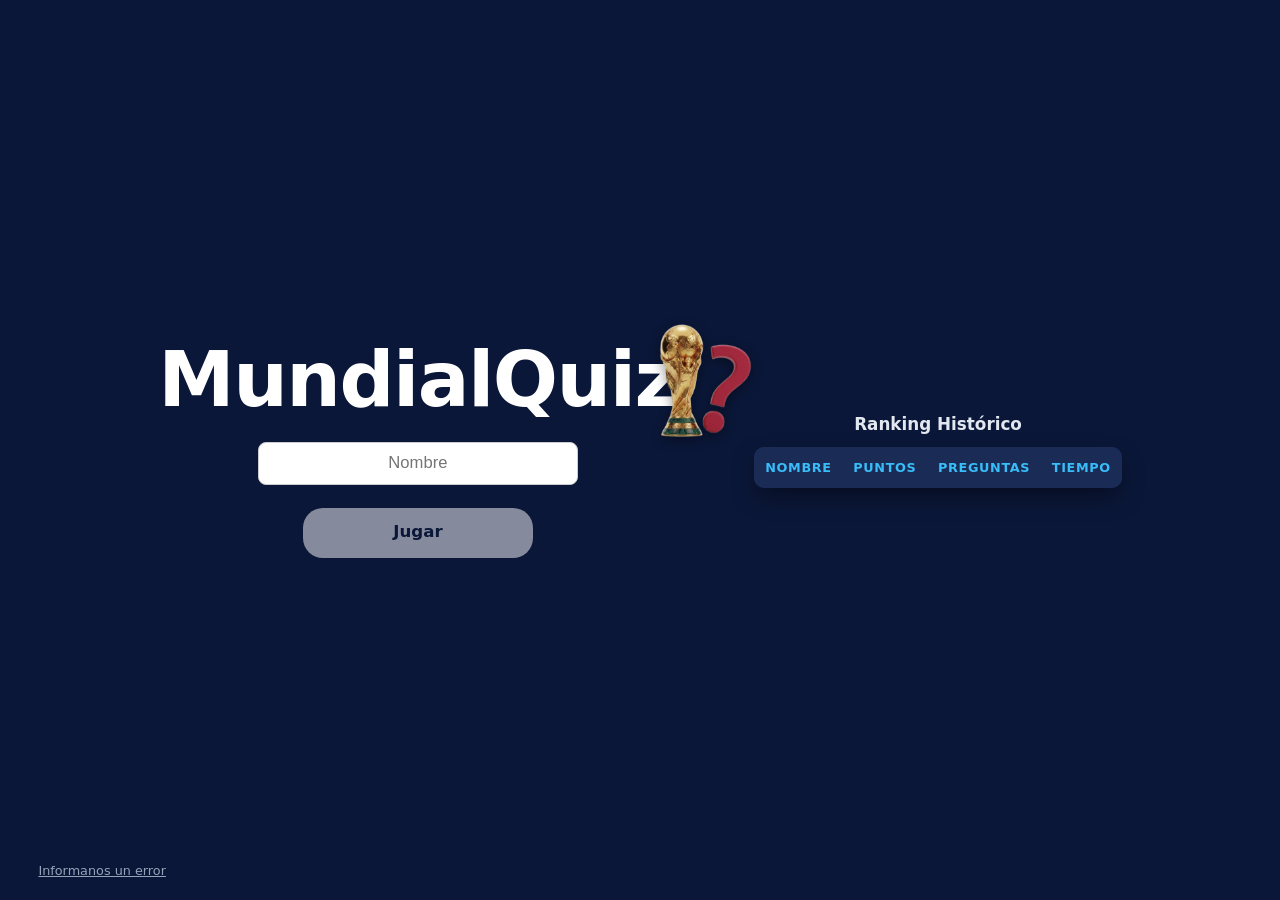
==== commit a61a0952: "Finalizacion de la funcionalidad del juego, resta por programar la parte de contacto y agregar las i" ====
--- a/index.html
+++ b/index.html
@@ -66,6 +66,7 @@
                 <p>Puntaje: <span id="puntajeFin"></span></p>
                 <p>Correctas: <span id="correctasFin"></span></p>
                 <p>Tiempo: <span id="tiempoFin"></span></p>
+                <p id="exito" class="oculto">¡Completaste todas las preguntas posibles!</p>
             </div>
             <button id="btnAceptar">Aceptar</button>
         </div>
--- a/css/styles.css
+++ b/css/styles.css
@@ -29,14 +29,19 @@
 
   #pantallaPrincipal {
     width: 100vw;
-    height: 100dvh;
-    overflow: hidden;
+    min-height: 100dvh;
+    box-sizing: border-box;
+    display: flex;
+    flex-direction: row;
+    flex-wrap: wrap;
+    justify-content: center;
+    align-items: center;
+    gap: clamp(2rem, 6vw, 6rem);
+    padding: clamp(1.5rem, 4vh, 3rem);
     position: relative;
   }
 
   #juego {
-    width: 100%;
-    height: 100%;
     display: flex;
     flex-direction: column;
     justify-content: center;
@@ -108,12 +113,6 @@
 
   /*TABLA HISTÓRICA*/
   #tablaHistorica {
-  position: absolute;
-  position: absolute;
-    top: 50%;
-    right: clamp(0.8rem, 1.5vw, 1.5rem); 
-    transform: translateY(-50%);
-    
     display: flex;
     flex-direction: column;
     align-items: center;
@@ -262,6 +261,36 @@
     transform: scale(1.03);
     background-color: #ffffff;
   }
+  #op1.correcto, #op2.correcto, #op3.correcto, #op4.correcto{
+    background-color: #009127;
+    color: #e2e8f0;
+    font-weight: 500;
+    box-sizing: border-box;
+    border: none;
+    border-radius: 10px;
+    box-shadow: 0 0 25px rgba(53, 57, 109, 0.467);
+    text-align: center;
+    width: 100%;
+    padding: clamp(0.7rem, 1.4vh, 1rem);
+    font-size: clamp(0.95rem, 1.1vw, 1.1rem);
+    cursor: pointer;
+    transition: transform 0.15s ease, background-color 0.2s;
+  }
+  #op1.incorrecto, #op2.incorrecto, #op3.incorrecto, #op4.incorrecto{
+    background-color: #910000;
+    color: #e2e8f0;
+    font-weight: 500;
+    box-sizing: border-box;
+    border: none;
+    border-radius: 10px;
+    box-shadow: 0 0 25px rgba(53, 57, 109, 0.467);
+    text-align: center;
+    width: 100%;
+    padding: clamp(0.7rem, 1.4vh, 1rem);
+    font-size: clamp(0.95rem, 1.1vw, 1.1rem);
+    cursor: pointer;
+    transition: transform 0.15s ease, background-color 0.2s;
+  }
   #infoPartida2{
     display: flex;
     flex-direction: row;
@@ -468,22 +497,12 @@
       height: auto;
       min-height: 100dvh;
       overflow-y: auto;
-      display: flex;
       flex-direction: column;
-      align-items: center;
-      justify-content: flex-start;
       padding: 2.5rem 1.5rem 2rem 1.5rem;
       gap: 2.5rem;
     }
 
-    #juego {
-      height: auto;
-      width: 100%;
-    }
-
     #tablaHistorica {
-      position: static;
-      transform: none;
       width: 100%;
       max-width: 400px;
     }
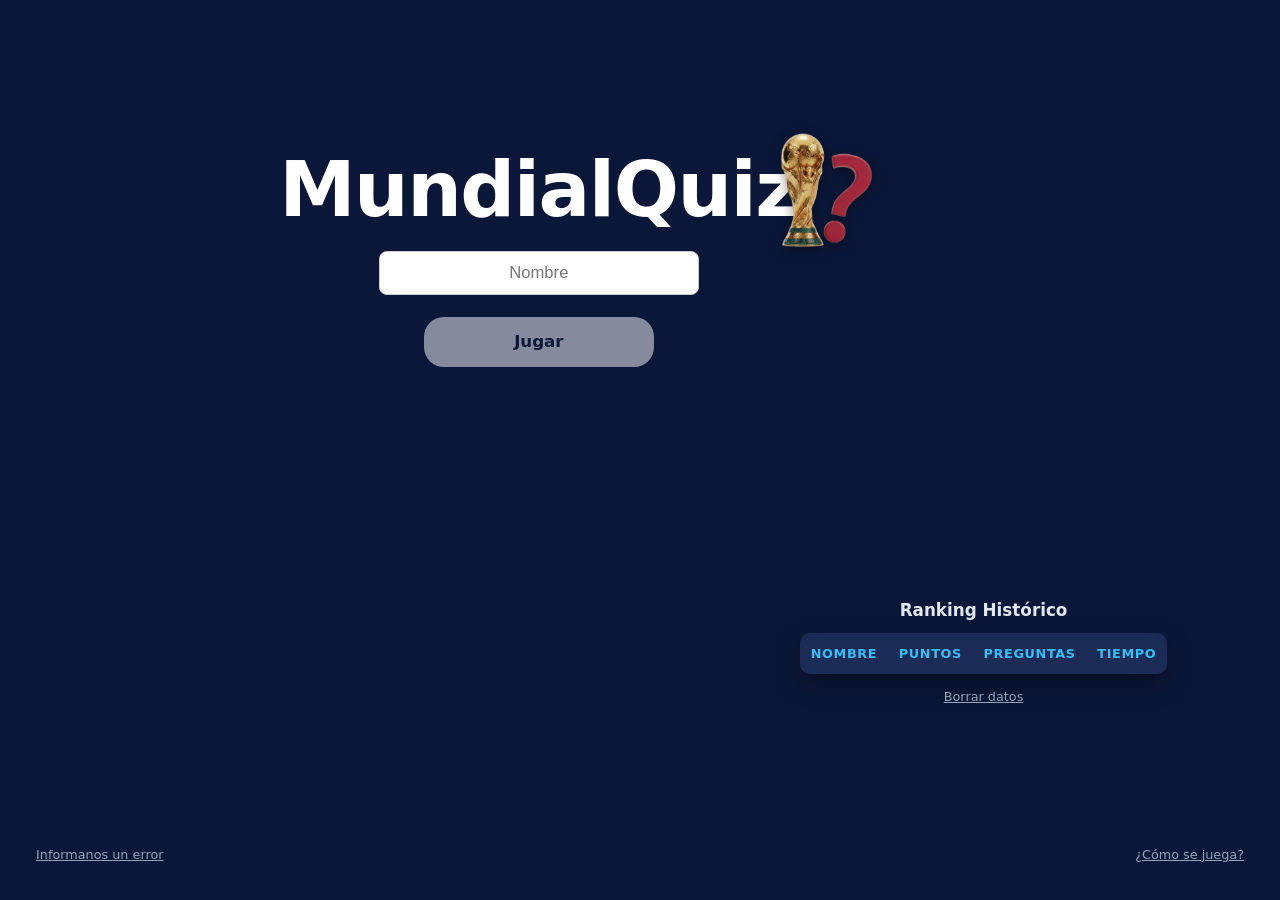
==== commit eaa8d548: "Proyecto finalizado, se le dio funcionalidad a la pagina de contacto, se hicieron unos retoques en e" ====
--- a/index.html
+++ b/index.html
@@ -10,33 +10,39 @@
 </head>
 <body id="paginaPrincipal">
     <div id="pantallaPrincipal">
-        <div id="juego">
-            <h1 id="tituloPrincial">
-                <span>MundialQuiz</span>
-                <img src="img/logo.png" alt="copaMundo" class="copaMundo">
-            </h1>
-            <input type="text"  id="usuario" placeholder="Nombre">
-            <button id="btnjugar" disabled>Jugar</button>
-        </div>
-        <div id="tablaHistorica">
-            <h2>Ranking Histórico</h2>
-            <div class="contenedor-scroll-tabla">
-                <table>
-                    <thead>
-                        <tr>
-                            <th>Nombre</th>
-                            <th>Puntos</th>
-                            <th>Preguntas</th>
-                            <th>Tiempo</th>
-                        </tr>
-                    </thead>
-                    <tbody id="cuerpoTabla">
-                        <!-- Aca se asignan los <tr> desde JavaScript -->
-                    </tbody>
-                </table>
+        <div id="contenidoPrincipal">
+            <div id="juego">
+                <h1 id="tituloPrincial">
+                    <span>MundialQuiz</span>
+                    <img src="img/logo.png" alt="copaMundo" class="copaMundo">
+                </h1>
+                <input type="text"  id="usuario" placeholder="Nombre">
+                <button id="btnjugar" disabled>Jugar</button>
+            </div>
+            <div id="tablaHistorica">
+                <h2>Ranking Histórico</h2>
+                <div class="contenedor-scroll-tabla">
+                    <table>
+                        <thead>
+                            <tr>
+                                <th>Nombre</th>
+                                <th>Puntos</th>
+                                <th>Preguntas</th>
+                                <th>Tiempo</th>
+                            </tr>
+                        </thead>
+                        <tbody id="cuerpoTabla">
+                            <!-- Aca se asignan los <tr> desde JavaScript -->
+                        </tbody>
+                    </table>
+                </div>
+                <button id="btnBorrarRanking">Borrar datos</button>
             </div>
         </div>
-        <footer id="contacto"><button id="btnAbrirContacto">Informanos un error</button></footer>
+        <footer id="contacto">
+            <button id="btnAbrirContacto">Informanos un error</button>
+            <button id="btnAbrirInstrucciones">¿Cómo se juega?</button>
+        </footer>
     </div>
     <div id="pantallaJuego" class="oculto">
         <header id="infoPartida">
@@ -72,9 +78,15 @@
         </div>
     </div>
     <div id="modalContacto" class="oculto">
-        <div id="modalContenido">
-            <button id="btnCerrarModal">✕</button>
-            <iframe id="iframeContacto" src="contacto.html"></iframe>
+        <div class="modalContenido">
+            <button id="btnCerrarModalContacto" class="btnCerrarModal">✕</button>
+            <iframe class="iframeModal" src="contacto.html"></iframe>
+        </div>
+    </div>
+    <div id="modalInstrucciones" class="oculto">
+        <div class="modalContenido">
+            <button id="btnCerrarModalInstrucciones" class="btnCerrarModal">✕</button>
+            <iframe class="iframeModal" src="instrucciones.html"></iframe>
         </div>
     </div>
     <script src="js/datos_preguntas.js"></script>
--- a/css/styles.css
+++ b/css/styles.css
@@ -7,6 +7,27 @@
 
   html {
     height: 100%;
+    scrollbar-color: #334155 #0B1738;
+    scrollbar-width: thin;
+  }
+
+  ::-webkit-scrollbar {
+    width: 12px;
+    height: 12px;
+  }
+
+  ::-webkit-scrollbar-track {
+    background-color: #0B1738;
+  }
+
+  ::-webkit-scrollbar-thumb {
+    background-color: #334155;
+    border-radius: 10px;
+    border: 2px solid #0B1738;
+  }
+
+  ::-webkit-scrollbar-thumb:hover {
+    background-color: #475569;
   }
 
   body {
@@ -32,16 +53,23 @@
     min-height: 100dvh;
     box-sizing: border-box;
     display: flex;
+    flex-direction: column;
+    padding: clamp(1.5rem, 4vh, 3rem);
+    position: relative;
+  }
+
+  #contenidoPrincipal {
+    flex: 1;
+    display: flex;
     flex-direction: row;
     flex-wrap: wrap;
-    justify-content: center;
-    align-items: center;
-    gap: clamp(2rem, 6vw, 6rem);
-    padding: clamp(1.5rem, 4vh, 3rem);
-    position: relative;
+    align-items: center;
+    justify-content: flex-start;
   }
 
   #juego {
+    margin-left: clamp(1rem, 19vw, 22rem);
+    margin-right: clamp(2rem, 6vw, 6rem);
     display: flex;
     flex-direction: column;
     justify-content: center;
@@ -113,6 +141,8 @@
 
   /*TABLA HISTÓRICA*/
   #tablaHistorica {
+    margin-left: auto;
+    margin-right: clamp(2rem, 6vw, 6rem);
     display: flex;
     flex-direction: column;
     align-items: center;
@@ -160,12 +190,13 @@
 
   /* FOOTER*/
   #contacto {
-    position: absolute;
-    bottom: clamp(1rem, 2vh, 1.8rem);
-    left: clamp(1rem, 3vw, 2.5rem);
-  }
-
-  #btnAbrirContacto {
+    display: flex;
+    align-items: center;
+    justify-content: space-between;
+    padding-top: clamp(1rem, 2.5vh, 1.5rem);
+  }
+
+  #btnAbrirContacto, #btnAbrirInstrucciones, #btnBorrarRanking {
     background: none;
     border: none;
     padding: 0;
@@ -177,8 +208,12 @@
     transition: color 0.2s ease;
   }
 
-  #btnAbrirContacto:hover {
+  #btnAbrirContacto:hover, #btnAbrirInstrucciones:hover, #btnBorrarRanking:hover {
     color: #ffffff;
+  }
+
+  #btnBorrarRanking {
+    margin-top: clamp(0.6rem, 1.5vh, 1rem);
   }
 
 /* PANTALLA DE JUEGO */
@@ -363,7 +398,7 @@
   }
 
 /* MODAL DE CONTACTO */
-  #modalContacto{
+  #modalContacto, #modalInstrucciones{
     position: fixed;
     top: 0;
     left: 0;
@@ -376,7 +411,7 @@
     z-index: 100;
   }
 
-  #modalContenido{
+  .modalContenido{
     position: relative;
     width: clamp(320px, 90vw, 500px);
     height: clamp(400px, 80vh, 650px);
@@ -386,7 +421,7 @@
     overflow: hidden;
   }
 
-  #btnCerrarModal{
+  .btnCerrarModal{
     position: absolute;
     top: 0.6rem;
     right: 0.8rem;
@@ -398,7 +433,7 @@
     cursor: pointer;
   }
 
-  #iframeContacto{
+  .iframeModal{
     width: 100%;
     height: 100%;
     border: none;
@@ -489,6 +524,77 @@
     transform: scale(0.98);
   }
 
+/* PÁGINA DE INSTRUCCIONES */
+
+  #paginaInstrucciones {
+    width: 100%;
+    min-height: 100dvh;
+    display: flex;
+    justify-content: center;
+    padding: clamp(2rem, 5vh, 3.5rem) 1.5rem;
+    box-sizing: border-box;
+  }
+
+  #contenedorInstrucciones {
+    width: 100%;
+    max-width: 640px;
+    display: flex;
+    flex-direction: column;
+    gap: clamp(1.2rem, 2.5vh, 1.8rem);
+  }
+
+  #tituloInstrucciones {
+    font-size: clamp(2rem, 4vw, 3rem);
+    font-weight: 800;
+    letter-spacing: -0.02em;
+    text-align: center;
+  }
+
+  .bloqueInstrucciones {
+    background-color: #101f42;
+    border-radius: 10px;
+    padding: clamp(1rem, 2.5vh, 1.5rem) clamp(1.2rem, 3vw, 1.8rem);
+    box-shadow: 0 10px 25px -5px rgba(0, 0, 0, 0.5);
+  }
+
+  .bloqueInstrucciones h2 {
+    font-size: clamp(1.1rem, 1.5vw, 1.35rem);
+    font-weight: 700;
+    color: #38bdf8;
+    margin-bottom: 0.6rem;
+  }
+
+  .bloqueInstrucciones p,
+  .bloqueInstrucciones li {
+    font-size: clamp(0.9rem, 1.1vw, 1.05rem);
+    color: #cbd5e1;
+    line-height: 1.5;
+  }
+
+  .bloqueInstrucciones ul,
+  .bloqueInstrucciones ol {
+    padding-left: 1.3rem;
+    display: flex;
+    flex-direction: column;
+    gap: 0.3rem;
+  }
+
+  .bloqueInstrucciones p + p {
+    margin-top: 0.5rem;
+  }
+
+  #volverInicio {
+    align-self: center;
+    color: #94a3b8;
+    text-decoration: underline;
+    font-size: clamp(0.9rem, 1vw, 1rem);
+    transition: color 0.2s ease;
+  }
+
+  #volverInicio:hover {
+    color: #ffffff;
+  }
+
 /* MEDIA QUERIES */
 
   /* Adaptación para pantallas chicas / ventanas flotantes */
@@ -497,12 +603,25 @@
       height: auto;
       min-height: 100dvh;
       overflow-y: auto;
+      padding: 2.5rem 1.5rem 2rem 1.5rem;
+    }
+
+    #contenidoPrincipal {
+      position: static;
+      display: flex;
       flex-direction: column;
-      padding: 2.5rem 1.5rem 2rem 1.5rem;
+      align-items: center;
       gap: 2.5rem;
     }
 
+    #juego {
+      position: static;
+      transform: none;
+    }
+
     #tablaHistorica {
+      position: static;
+      transform: none;
       width: 100%;
       max-width: 400px;
     }
@@ -512,9 +631,7 @@
     }
 
     #contacto {
-      position: static;
       margin-top: 1rem;
-      text-align: center;
     }
 
     /* PÁGINA DE JUEGO */
@@ -533,6 +650,9 @@
   @media (max-width: 480px) {
     #pantallaPrincipal {
       padding: 2rem 1rem 1.5rem 1rem;
+    }
+
+    #contenidoPrincipal {
       gap: 2rem;
     }
 
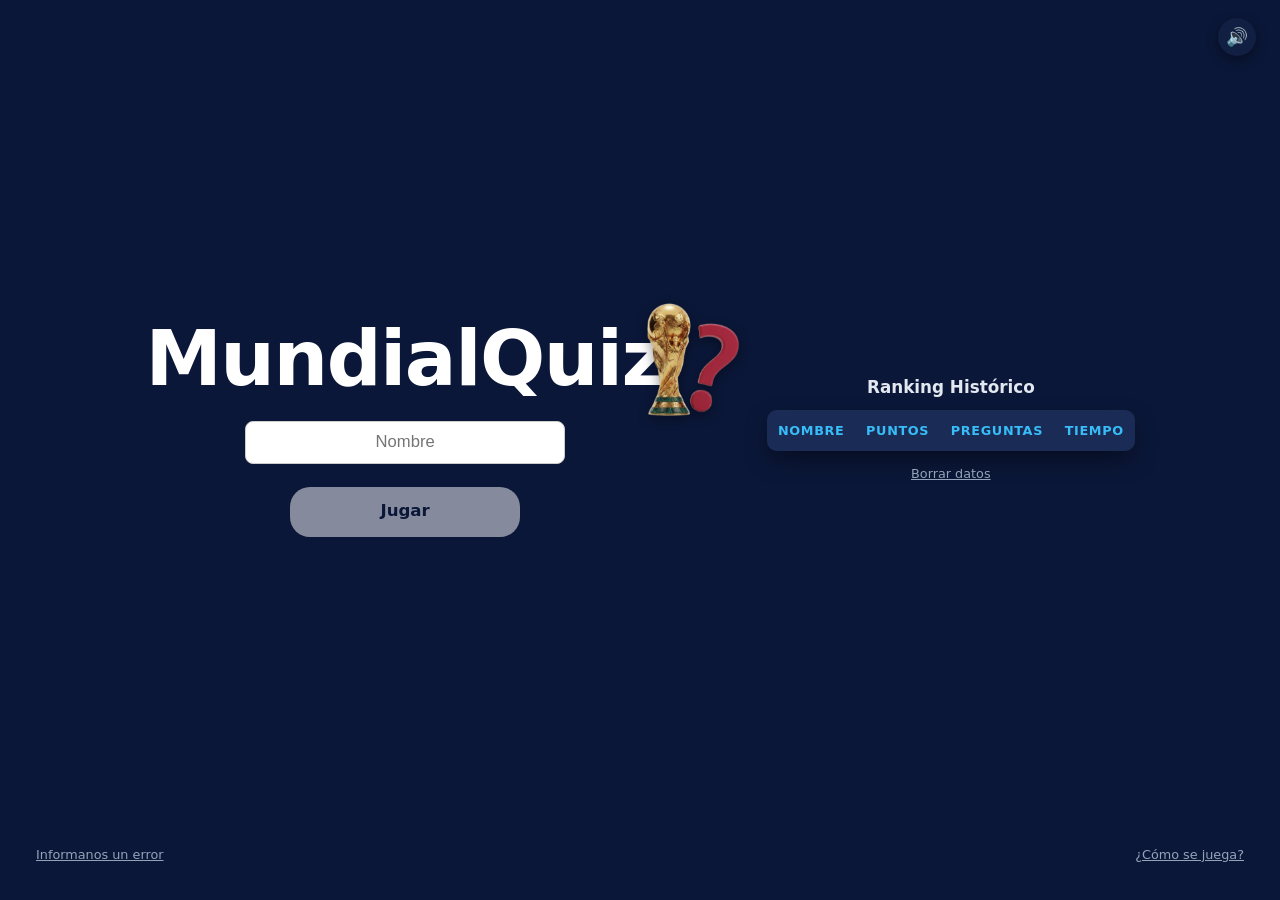
==== commit 09feb928: "Se agrego un boton de mute para mejorar la experiencia de usuario" ====
--- a/index.html
+++ b/index.html
@@ -9,6 +9,7 @@
     <title>MundialQuiz</title>
 </head>
 <body id="paginaPrincipal">
+    <button id="btnSonido" aria-label="Silenciar sonido">🔊</button>
     <div id="pantallaPrincipal">
         <div id="contenidoPrincipal">
             <div id="juego">
@@ -48,7 +49,6 @@
         <header id="infoPartida">
             <h4 id="vidas"></h4>
             <h4 id="timer"></h4>
-            <h4 id="puntos"></h4>
         </header>
         <div id="preguntaOpciones">
             <div id="pregunta"></div>
@@ -61,6 +61,7 @@
         </div>
         <footer id="infoPartida2">
             <h4 id="nombre"></h4>
+            <h4 id="puntos"></h4>
             <h4 id="contadorPreguntas"></h4>
         </footer>
     </div>
--- a/css/styles.css
+++ b/css/styles.css
@@ -40,11 +40,31 @@
     display: none !important;
   }
   button:disabled{
-    opacity: 0.5;               
-    cursor: not-allowed !important;         
+    opacity: 0.5;
+    cursor: not-allowed !important;
     pointer-events: auto;
     transition: none !important;
     transform: none !important;
+  }
+
+  #btnSonido{
+    position: fixed;
+    top: clamp(0.8rem, 2vh, 1.2rem);
+    right: clamp(0.8rem, 2vw, 1.5rem);
+    z-index: 200;
+    width: 2.4rem;
+    height: 2.4rem;
+    border-radius: 50%;
+    border: none;
+    background-color: #101f42;
+    color: #ffffff;
+    font-size: 1.1rem;
+    display: flex;
+    align-items: center;
+    justify-content: center;
+    cursor: pointer;
+    box-shadow: 0 4px 12px rgba(0, 0, 0, 0.4);
+    transition: transform 0.15s ease, background-color 0.2s;
   }
 /* PANTALLA PRINCIPAL*/
 
@@ -64,12 +84,11 @@
     flex-direction: row;
     flex-wrap: wrap;
     align-items: center;
-    justify-content: flex-start;
+    justify-content: center;
+    gap: clamp(2rem, 8vw, 10rem);
   }
 
   #juego {
-    margin-left: clamp(1rem, 19vw, 22rem);
-    margin-right: clamp(2rem, 6vw, 6rem);
     display: flex;
     flex-direction: column;
     justify-content: center;
@@ -130,19 +149,12 @@
     transition: transform 0.15s ease, background-color 0.2s;
   }
 
-  #btnjugar:hover {
-    transform: scale(1.03);
-    background-color: #f1f5f9;
-  }
-
   #btnjugar:active {
     transform: scale(0.98);
   }
 
   /*TABLA HISTÓRICA*/
   #tablaHistorica {
-    margin-left: auto;
-    margin-right: clamp(2rem, 6vw, 6rem);
     display: flex;
     flex-direction: column;
     align-items: center;
@@ -208,10 +220,6 @@
     transition: color 0.2s ease;
   }
 
-  #btnAbrirContacto:hover, #btnAbrirInstrucciones:hover, #btnBorrarRanking:hover {
-    color: #ffffff;
-  }
-
   #btnBorrarRanking {
     margin-top: clamp(0.6rem, 1.5vh, 1rem);
   }
@@ -242,9 +250,9 @@
     flex: 1;
     text-align: center;
   }
-  #puntos{
+  #infoPartida::after{
+    content: "";
     flex: 1;
-    text-align: right;
   }
   #preguntaOpciones{
     display: flex;
@@ -292,10 +300,6 @@
     cursor: pointer;
     transition: transform 0.15s ease, background-color 0.2s;
   }
-  #op1:hover, #op2:hover, #op3:hover, #op4:hover{
-    transform: scale(1.03);
-    background-color: #ffffff;
-  }
   #op1.correcto, #op2.correcto, #op3.correcto, #op4.correcto{
     background-color: #009127;
     color: #e2e8f0;
@@ -326,13 +330,28 @@
     cursor: pointer;
     transition: transform 0.15s ease, background-color 0.2s;
   }
+  #op1.seleccionadoTeclado, #op2.seleccionadoTeclado, #op3.seleccionadoTeclado, #op4.seleccionadoTeclado{
+    outline: 3px solid #38bdf8;
+    outline-offset: 2px;
+  }
   #infoPartida2{
     display: flex;
     flex-direction: row;
-    justify-content: space-between;
     align-items: center;
     width: 100%;
     font-size: clamp(1rem, 1.3vw, 1.25rem);
+  }
+  #nombre{
+    flex: 1;
+    text-align: left;
+  }
+  #puntos{
+    flex: 1;
+    text-align: center;
+  }
+  #contadorPreguntas{
+    flex: 1;
+    text-align: right;
   }
 
 /* PANTALLA FIN */
@@ -386,11 +405,6 @@
     background-color: #ffffff;
     color: #0B1738;
     transition: transform 0.15s ease, background-color 0.2s;
-  }
-
-  #btnAceptar:hover{
-    transform: scale(1.03);
-    background-color: #f1f5f9;
   }
 
   #btnAceptar:active{
@@ -515,11 +529,6 @@
     max-width: 220px;
   }
 
-  #btnEnviar:hover {
-    transform: scale(1.03);
-    background-color: #f1f5f9;
-  }
-
   #btnEnviar:active {
     transform: scale(0.98);
   }
@@ -591,8 +600,48 @@
     transition: color 0.2s ease;
   }
 
-  #volverInicio:hover {
-    color: #ffffff;
+/* EFECTOS HOVER (solo para dispositivos con mouse, evita que queden "pegados" en touch) */
+  @media (hover: hover) and (pointer: fine) {
+    #btnjugar:hover {
+      transform: scale(1.03);
+      background-color: #f1f5f9;
+    }
+
+    #btnAbrirContacto:hover, #btnAbrirInstrucciones:hover, #btnBorrarRanking:hover {
+      color: #ffffff;
+    }
+
+    #btnSonido:hover {
+      transform: scale(1.08);
+      background-color: #1a2b56;
+    }
+
+    #op1:hover, #op2:hover, #op3:hover, #op4:hover {
+      transform: scale(1.03);
+      background-color: #ffffff;
+    }
+
+    #op1.correcto:hover, #op2.correcto:hover, #op3.correcto:hover, #op4.correcto:hover {
+      background-color: #009127;
+    }
+
+    #op1.incorrecto:hover, #op2.incorrecto:hover, #op3.incorrecto:hover, #op4.incorrecto:hover {
+      background-color: #910000;
+    }
+
+    #btnAceptar:hover {
+      transform: scale(1.03);
+      background-color: #f1f5f9;
+    }
+
+    #btnEnviar:hover {
+      transform: scale(1.03);
+      background-color: #f1f5f9;
+    }
+
+    #volverInicio:hover {
+      color: #ffffff;
+    }
   }
 
 /* MEDIA QUERIES */
